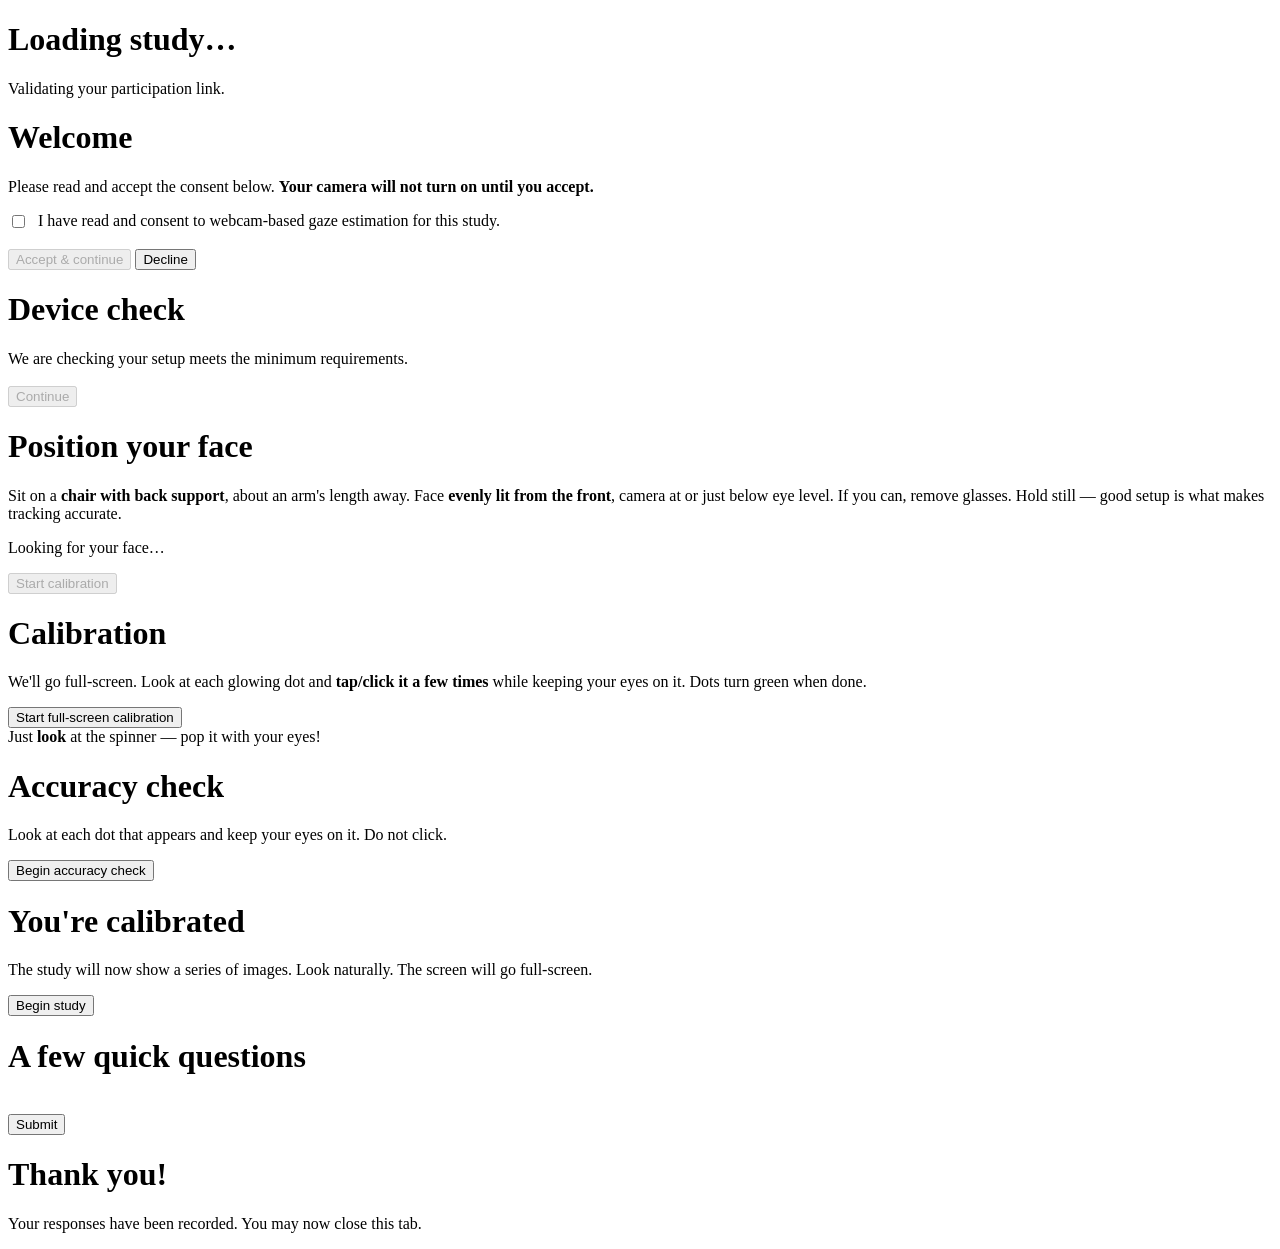
==== frontend/study.html @ 77d07cb5 "Initial commit: in-house eye-tracking platform, Postgres-ready for hosted deploys Adds a dual-mode D" ====
<!DOCTYPE html>
<html lang="en">
<head>
  <meta charset="utf-8" />
  <meta name="viewport" content="width=device-width, initial-scale=1, user-scalable=no" />
  <!-- WebGazer's secure-origin check accepts 'localhost' but not '127.0.0.1'.
       Redirect first so the camera can start. Runs before any other script. -->
  <script>
    if (location.hostname === '127.0.0.1') {
      location.replace(location.protocol + '//localhost:' + location.port + location.pathname + location.search);
    }
  </script>
  <title>Attention Study</title>
  <link rel="stylesheet" href="/css/styles.css" />
</head>
<body>

<!-- 0. Loading / token -->
<div class="stage active" id="load-stage">
  <div class="panel">
    <h1>Loading study…</h1>
    <p class="muted" id="load-msg">Validating your participation link.</p>
  </div>
</div>

<!-- 1. Consent (PRD section 4.2 / 14) -->
<div class="stage" id="consent-stage">
  <div class="panel">
    <h1 id="study-title">Welcome</h1>
    <p class="muted">Please read and accept the consent below. <strong>Your camera will not turn on until you accept.</strong></p>
    <div class="consent-box" id="consent-text"></div>
    <label style="display:flex;align-items:center;gap:10px;cursor:pointer;color:var(--text)">
      <input type="checkbox" id="consent-check" style="width:auto" />
      I have read and consent to webcam-based gaze estimation for this study.
    </label>
    <div class="btn-row" style="margin-top:18px">
      <button class="btn lg" id="consent-accept" disabled>Accept &amp; continue</button>
      <button class="btn secondary lg" id="consent-decline">Decline</button>
    </div>
  </div>
</div>

<!-- 2. Device / browser check (PRD section 5) -->
<div class="stage" id="device-stage">
  <div class="panel">
    <h1>Device check</h1>
    <p class="muted">We are checking your setup meets the minimum requirements.</p>
    <ul class="check-list" id="device-checks"></ul>
    <div class="banner warn" id="device-warn" style="display:none"></div>
    <div class="btn-row" style="margin-top:18px">
      <button class="btn lg" id="device-continue" disabled>Continue</button>
    </div>
  </div>
</div>

<!-- 3. Face positioning (PRD section 4.5) -->
<div class="stage" id="facepos-stage">
  <div class="panel">
    <h1>Position your face</h1>
    <p class="muted">Sit on a <strong>chair with back support</strong>, about an arm's length away.
      Face <strong>evenly lit from the front</strong>, camera at or just below eye level.
      If you can, remove glasses. Hold still — good setup is what makes tracking accurate.</p>
    <div class="facebox" id="facebox"><div class="ring"></div></div>
    <div class="progress"><div id="facepos-progress" style="width:0%"></div></div>
    <ul class="check-list" id="setup-hints" style="text-align:left"></ul>
    <p class="hint" id="facepos-hint">Looking for your face…</p>
    <div id="cam-picker" style="display:none; margin: 6px 0 2px">
      <label for="cam-select" style="margin-top:0">Camera</label>
      <select id="cam-select"></select>
    </div>
    <div class="btn-row">
      <button class="btn lg" id="facepos-continue" disabled>Start calibration</button>
      <button class="btn secondary lg" id="cam-retry" style="display:none">Retry camera</button>
    </div>
  </div>
</div>

<!-- 4. Calibration (PRD section 8) -->
<div class="stage" id="calibration-stage">
  <div class="panel" id="cal-intro">
    <h1>Calibration</h1>
    <p class="muted">We'll go full-screen. Look at each glowing dot and <strong>tap/click it a few times</strong>
      while keeping your eyes on it. Dots turn green when done.</p>
    <button class="btn lg" id="cal-start">Start full-screen calibration</button>
  </div>
  <div class="cal-hud" id="cal-hud" style="display:none">
    <div id="cal-hud-text">Look at the glowing dot and tap it.</div>
    <div class="cal-progress-pills" id="cal-pills"></div>
  </div>
</div>

<!-- 4b. Gaze-burst spinner mini-game (gamified calibration) -->
<div class="stage" id="spinner-stage">
  <div class="cal-hud">
    <div id="spinner-hud-text">Just <strong>look</strong> at the spinner — pop it with your eyes!</div>
    <div class="cal-progress-pills" id="spinner-pills"></div>
  </div>
</div>

<!-- 5. Validation (PRD section 8) -->
<div class="stage" id="validation-stage">
  <div class="panel" id="val-intro">
    <h1>Accuracy check</h1>
    <p class="muted">Look at each dot that appears and keep your eyes on it. Do not click.</p>
    <button class="btn lg" id="val-start">Begin accuracy check</button>
  </div>
  <div class="panel" id="val-result" style="display:none"></div>
</div>

<!-- 6. Stimulus block -->
<div class="stage" id="ready-stage">
  <div class="panel">
    <h1>You're calibrated</h1>
    <p class="muted">The study will now show a series of images. Look naturally. The screen will go full-screen.</p>
    <button class="btn lg" id="stim-begin">Begin study</button>
  </div>
</div>
<div class="stage" id="stimulus-stage">
  <img id="stimulus-img" style="position:absolute;display:none" alt="" />
  <video id="stimulus-video" style="position:absolute;display:none" playsinline muted></video>
</div>

<!-- 7. Survey -->
<div class="stage" id="survey-stage">
  <div class="panel">
    <h1>A few quick questions</h1>
    <div id="survey-questions"></div>
    <button class="btn lg" id="survey-submit" style="margin-top:18px">Submit</button>
  </div>
</div>

<!-- 8. End -->
<div class="stage" id="end-stage">
  <div class="panel">
    <h1 id="end-title">Thank you!</h1>
    <p id="end-msg">Your responses have been recorded. You may now close this tab.</p>
    <p class="muted" id="end-detail"></p>
  </div>
</div>

<div class="gaze-dot" id="gaze-dot" style="display:none"></div>

<script src="/js/api.js"></script>
<script src="/js/engine.js"></script>
<script src="/js/participant.js"></script>
</body>
</html>
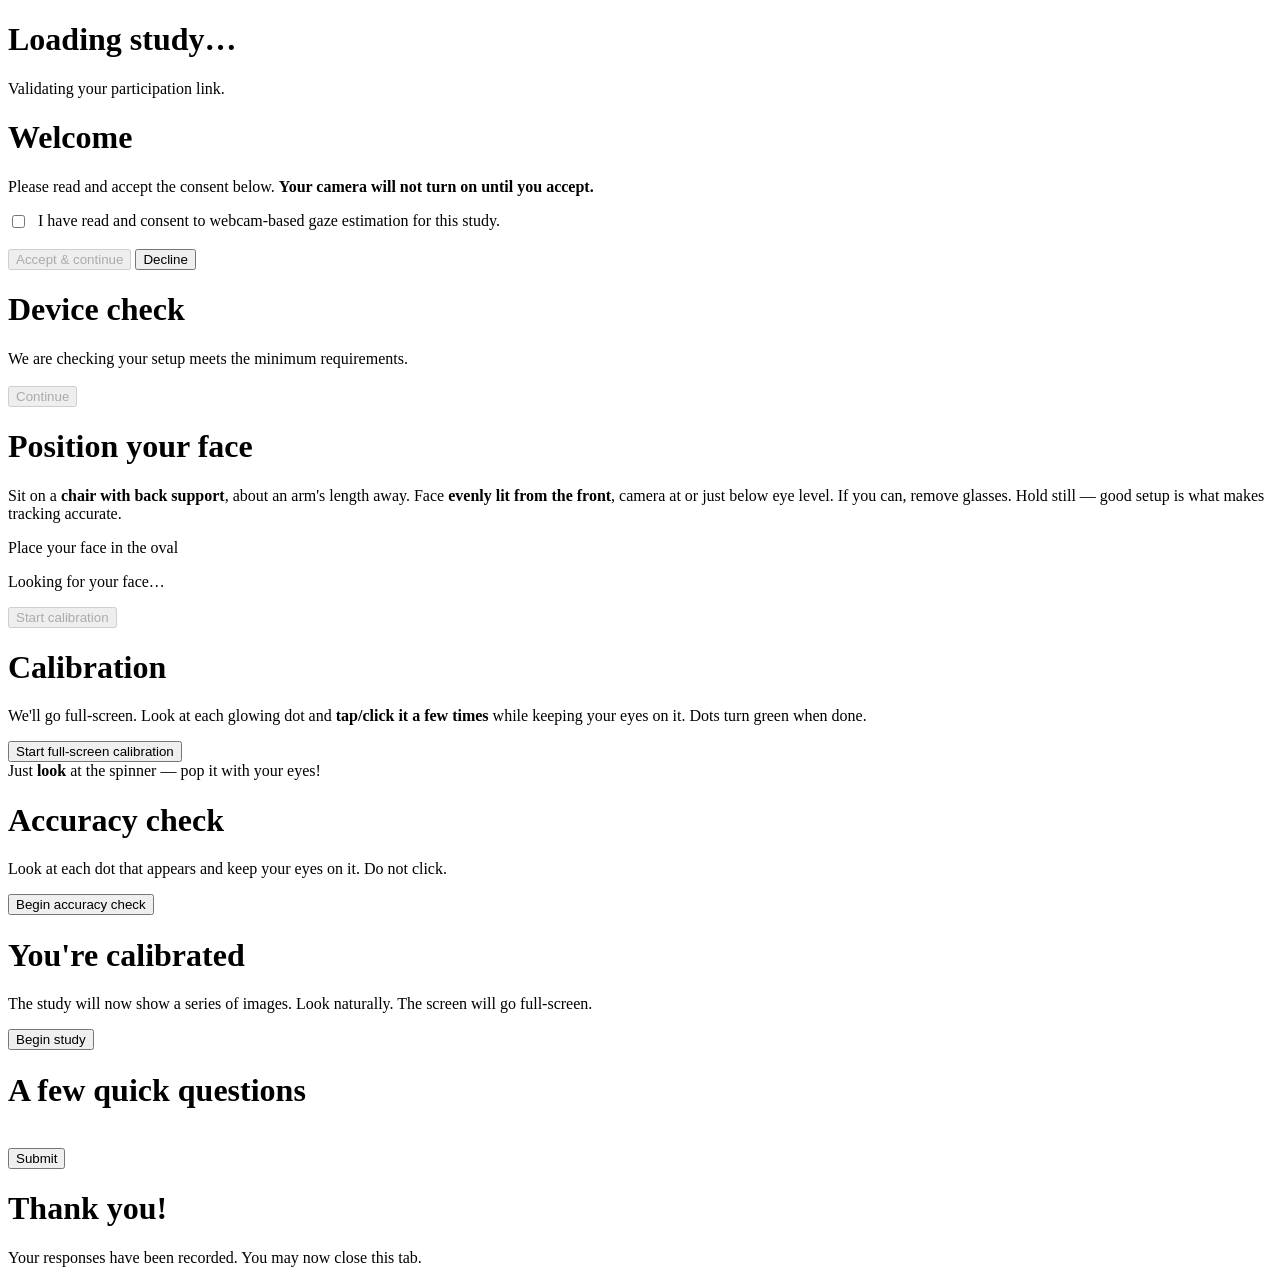
==== commit ceb8b419: "Add visual survey builder, face-position marker, and website (URL) stimuli Survey: replace the raw-J" ====
--- a/frontend/study.html
+++ b/frontend/study.html
@@ -60,7 +60,11 @@
     <p class="muted">Sit on a <strong>chair with back support</strong>, about an arm's length away.
       Face <strong>evenly lit from the front</strong>, camera at or just below eye level.
       If you can, remove glasses. Hold still — good setup is what makes tracking accurate.</p>
-    <div class="facebox" id="facebox"><div class="ring"></div></div>
+    <div class="facebox" id="facebox">
+      <div class="ring"></div>
+      <div class="face-marker" id="face-marker"></div>
+      <div class="face-target-label" id="face-target-label">Place your face in the oval</div>
+    </div>
     <div class="progress"><div id="facepos-progress" style="width:0%"></div></div>
     <ul class="check-list" id="setup-hints" style="text-align:left"></ul>
     <p class="hint" id="facepos-hint">Looking for your face…</p>
@@ -118,6 +122,7 @@
 <div class="stage" id="stimulus-stage">
   <img id="stimulus-img" style="position:absolute;display:none" alt="" />
   <video id="stimulus-video" style="position:absolute;display:none" playsinline muted></video>
+  <iframe id="stimulus-frame" style="position:absolute;display:none;border:0" referrerpolicy="no-referrer"></iframe>
 </div>
 
 <!-- 7. Survey -->
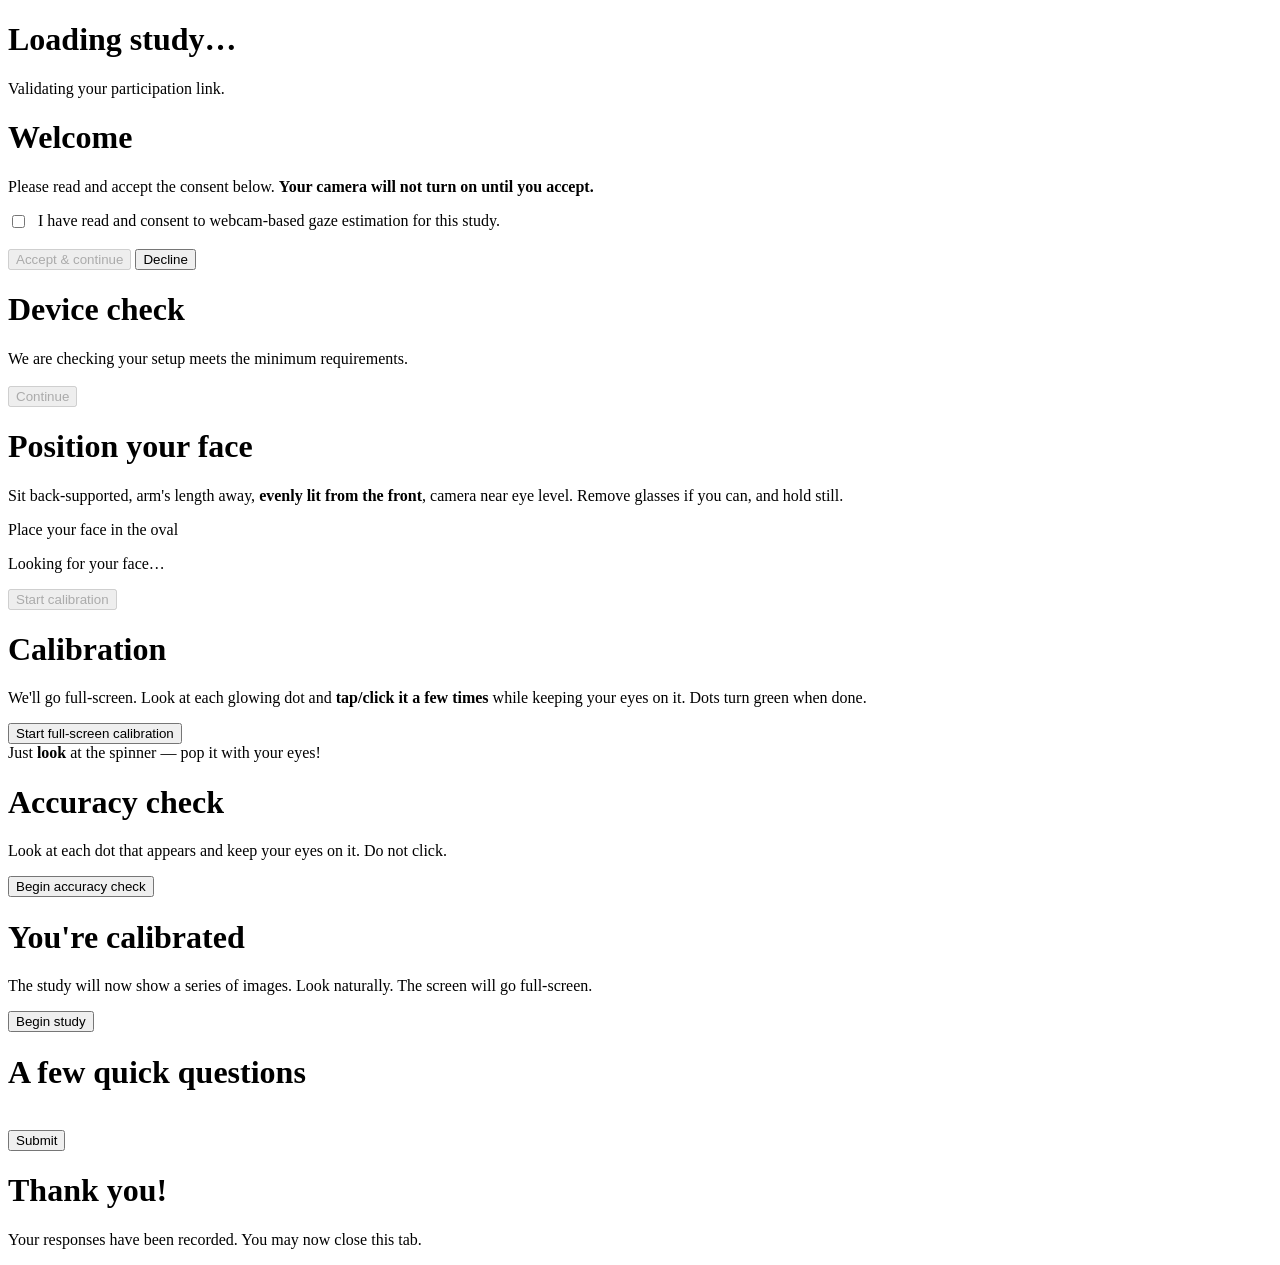
==== commit b6495337: "Fix face-setup screen: button never enabled + button pushed off-screen Two regressions from the face" ====
--- a/frontend/study.html
+++ b/frontend/study.html
@@ -55,11 +55,10 @@
 
 <!-- 3. Face positioning (PRD section 4.5) -->
 <div class="stage" id="facepos-stage">
-  <div class="panel">
+  <div class="panel" id="facepos-panel">
     <h1>Position your face</h1>
-    <p class="muted">Sit on a <strong>chair with back support</strong>, about an arm's length away.
-      Face <strong>evenly lit from the front</strong>, camera at or just below eye level.
-      If you can, remove glasses. Hold still — good setup is what makes tracking accurate.</p>
+    <p class="muted">Sit back-supported, arm's length away, <strong>evenly lit from the front</strong>,
+      camera near eye level. Remove glasses if you can, and hold still.</p>
     <div class="facebox" id="facebox">
       <div class="ring"></div>
       <div class="face-marker" id="face-marker"></div>
